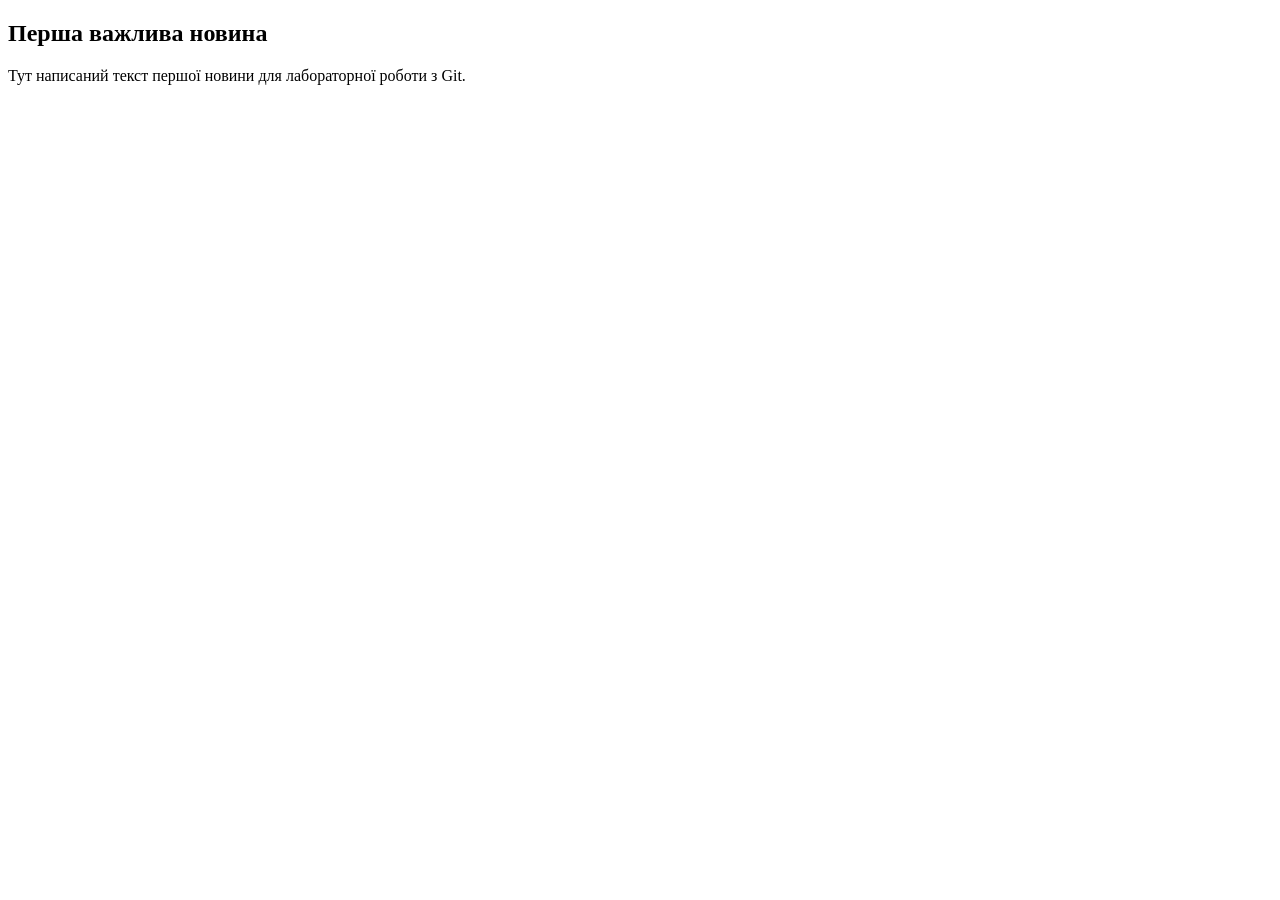
==== ipz243_paa/index.html @ 737466ce "feat(news): add first news block with image and description" ====
<!DOCTYPE html>
<html lang="uk">
<head>
    <meta charset="UTF-8">
    <title>Мої Новини</title>
    <link rel="stylesheet" href="style.css">
</head>
<body>
    <article>
        <h2>Перша важлива новина</h2>
        <p>Тут написаний текст першої новини для лабораторної роботи з Git.</p>
    </article>
</body>
</html>
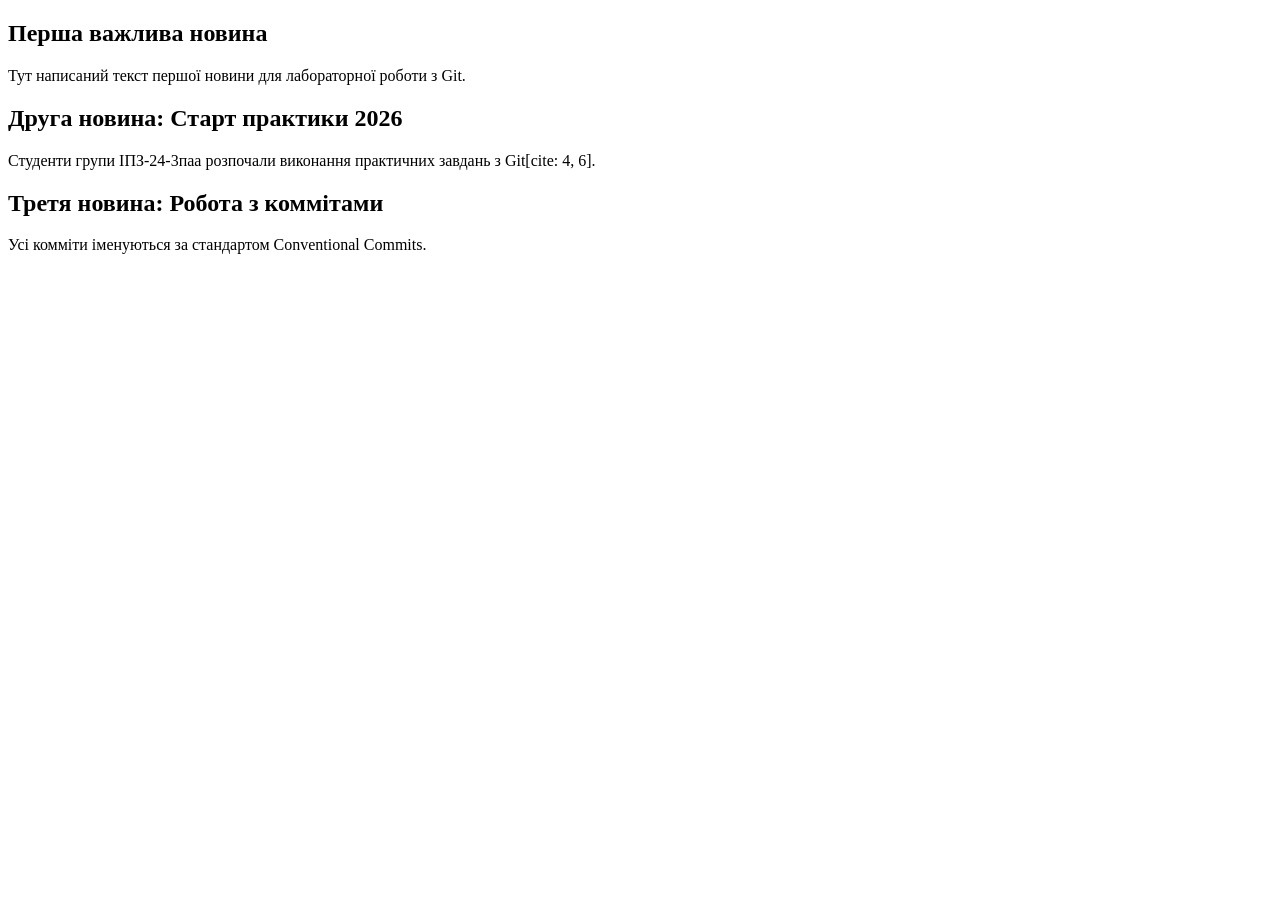
==== commit fc8faba7: "feat(news): add second and third news items" ====
--- a/ipz243_paa/index.html
+++ b/ipz243_paa/index.html
@@ -10,5 +10,13 @@
         <h2>Перша важлива новина</h2>
         <p>Тут написаний текст першої новини для лабораторної роботи з Git.</p>
     </article>
+<article>
+    <h2>Друга новина: Старт практики 2026</h2>
+    <p>Студенти групи ІПЗ-24-3паа розпочали виконання практичних завдань з Git[cite: 4, 6].</p>
+</article>
+<article>
+    <h2>Третя новина: Робота з коммітами</h2>
+    <p>Усі комміти іменуються за стандартом Conventional Commits.</p>
+</article>
 </body>
 </html>
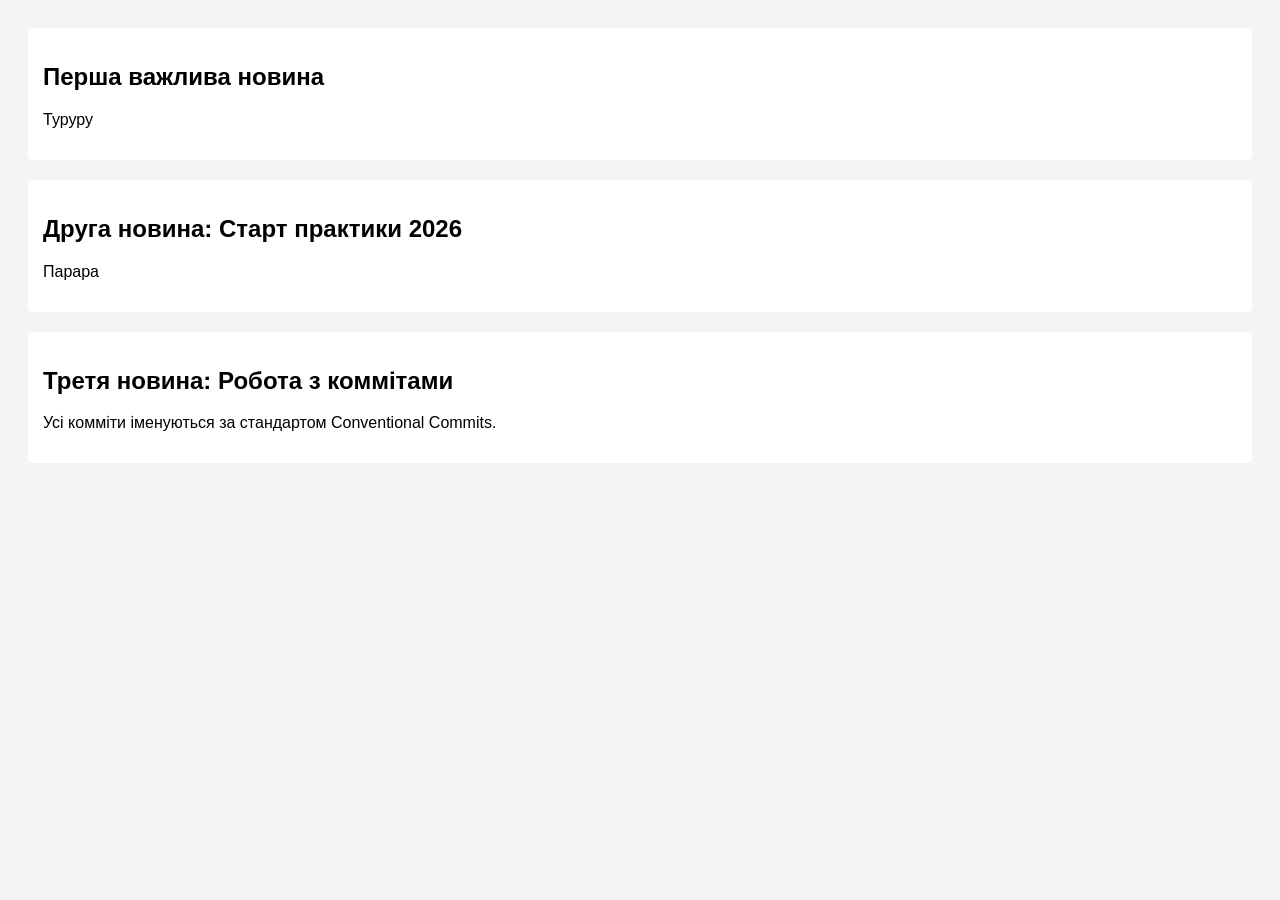
==== commit 9b48ed90: "feat(news): update page title and modify body content on first branch" ====
--- a/ipz243_paa/index.html
+++ b/ipz243_paa/index.html
@@ -2,17 +2,17 @@
 <html lang="uk">
 <head>
     <meta charset="UTF-8">
-    <title>Мої Новини</title>
+    <title>Новини ZTU - Гілка First</title>
     <link rel="stylesheet" href="style.css">
 </head>
 <body>
     <article>
         <h2>Перша важлива новина</h2>
-        <p>Тут написаний текст першої новини для лабораторної роботи з Git.</p>
+        <p>Туруру<p>
     </article>
 <article>
     <h2>Друга новина: Старт практики 2026</h2>
-    <p>Студенти групи ІПЗ-24-3паа розпочали виконання практичних завдань з Git[cite: 4, 6].</p>
+    <p>Парара</p>
 </article>
 <article>
     <h2>Третя новина: Робота з коммітами</h2>
--- a/ipz243_paa/style.css
+++ b/ipz243_paa/style.css
@@ -0,0 +1,11 @@
+body {
+    font-family: Arial, sans-serif;
+    background-color: #f4f4f4;
+    padding: 20px;
+}
+article {
+    background: white;
+    margin-bottom: 20px;
+    padding: 15px;
+    border-radius: 5px;
+}
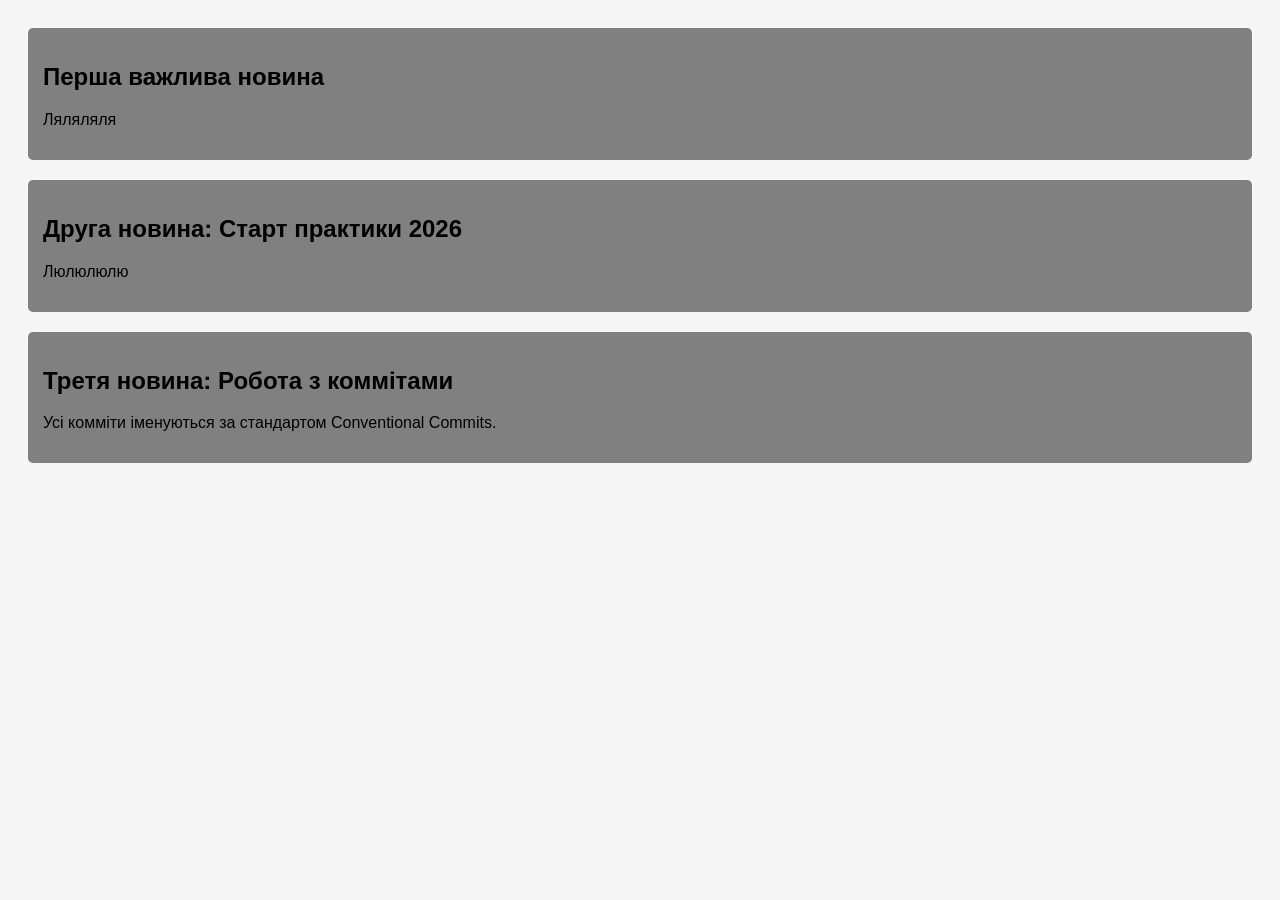
==== commit 109ed359: "feat(news): change page title specifically for second branch" ====
--- a/ipz243_paa/index.html
+++ b/ipz243_paa/index.html
@@ -2,17 +2,17 @@
 <html lang="uk">
 <head>
     <meta charset="UTF-8">
-    <title>Новини ZTU - Гілка First</title>
+    <title>Новини Новини</title>
     <link rel="stylesheet" href="style.css">
 </head>
 <body>
     <article>
         <h2>Перша важлива новина</h2>
-        <p>Туруру<p>
+        <p>Ляляляля</p>
     </article>
 <article>
     <h2>Друга новина: Старт практики 2026</h2>
-    <p>Парара</p>
+    <p>Люлюлюлю</p>
 </article>
 <article>
     <h2>Третя новина: Робота з коммітами</h2>
--- a/ipz243_paa/style.css
+++ b/ipz243_paa/style.css
@@ -1,10 +1,10 @@
 body {
     font-family: Arial, sans-serif;
-    background-color: #f4f4f4;
+    background-color: #f5f5f5;
     padding: 20px;
 }
 article {
-    background: white;
+    background: grey;
     margin-bottom: 20px;
     padding: 15px;
     border-radius: 5px;
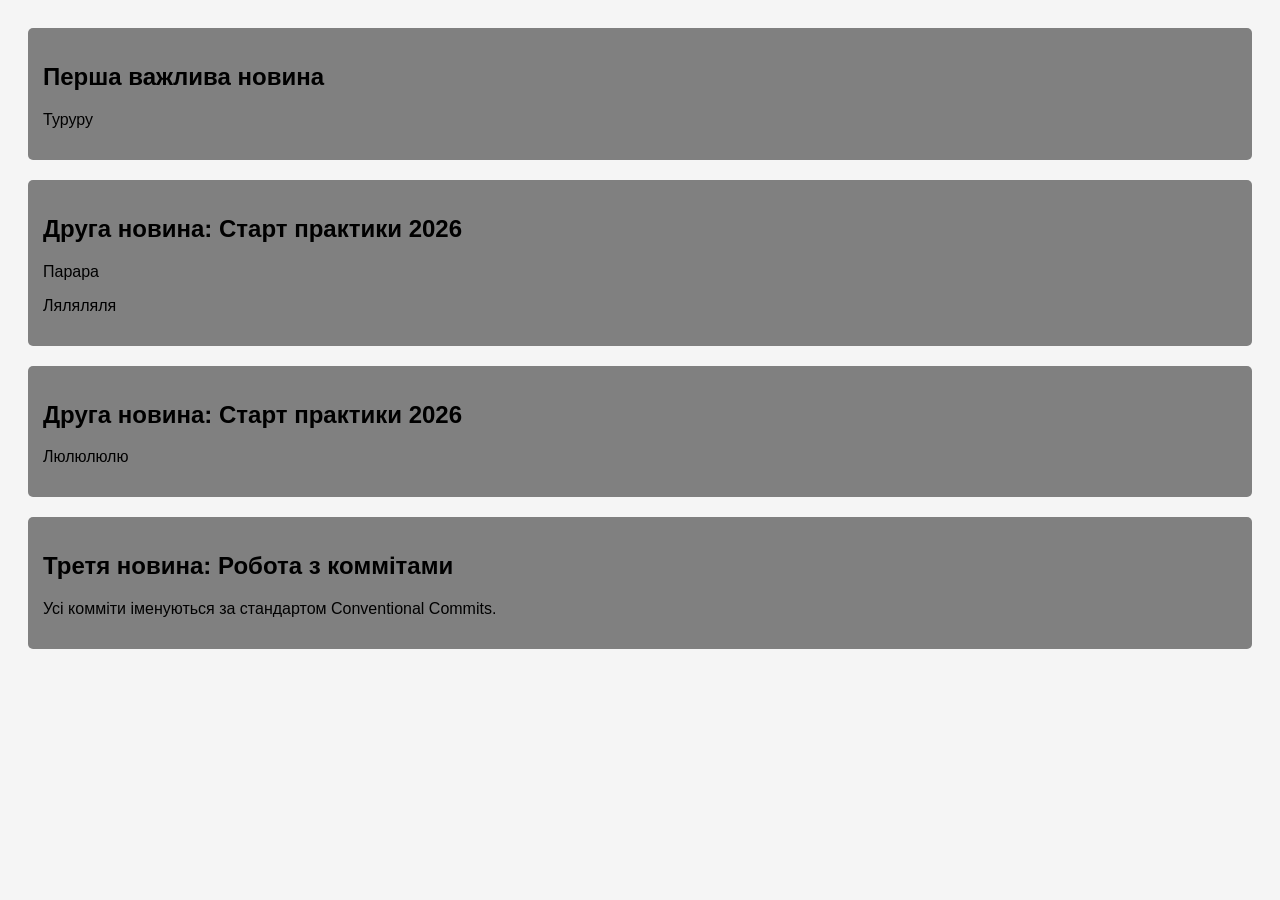
==== commit 955aeb86: "fix(merge): resolve conflict between first and second branches in index.html" ====
--- a/ipz243_paa/index.html
+++ b/ipz243_paa/index.html
@@ -8,6 +8,11 @@
 <body>
     <article>
         <h2>Перша важлива новина</h2>
+        <p>Туруру<p>
+    </article>
+<article>
+    <h2>Друга новина: Старт практики 2026</h2>
+    <p>Парара</p>
         <p>Ляляляля</p>
     </article>
 <article>
